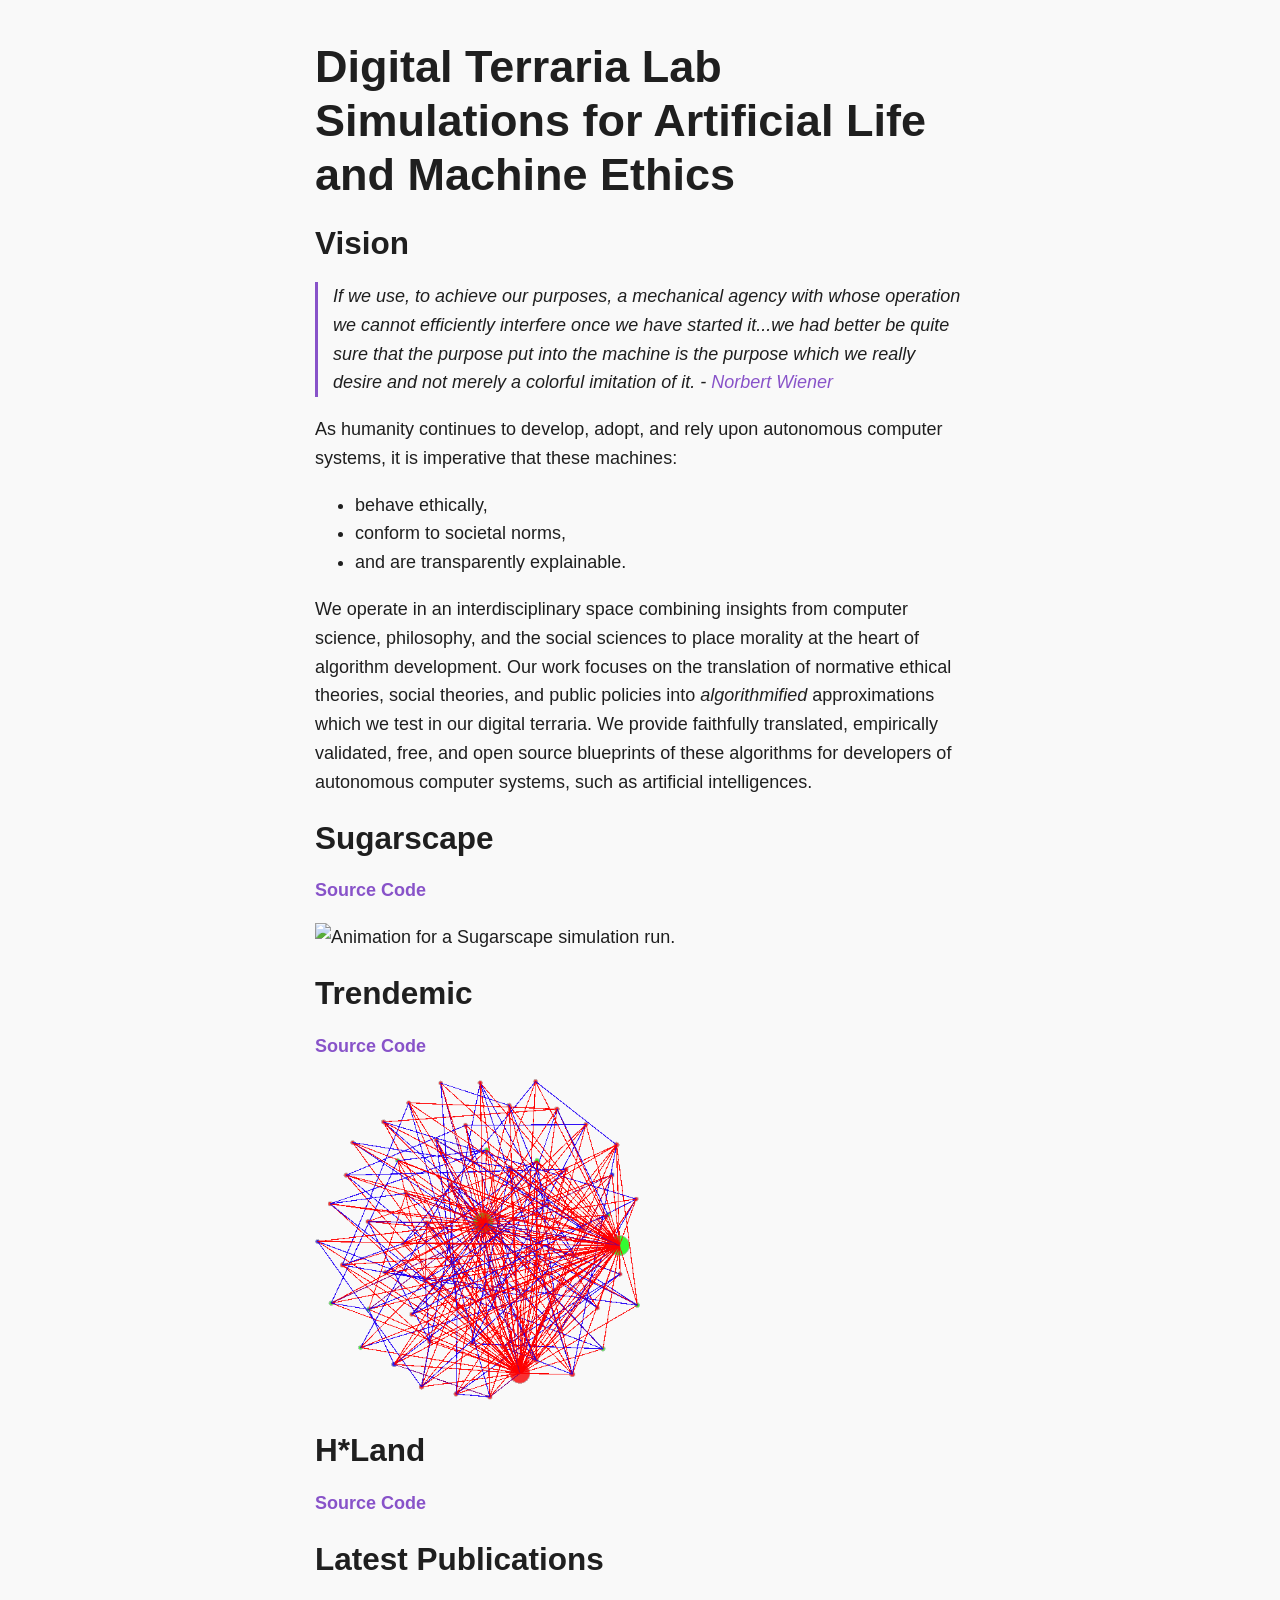
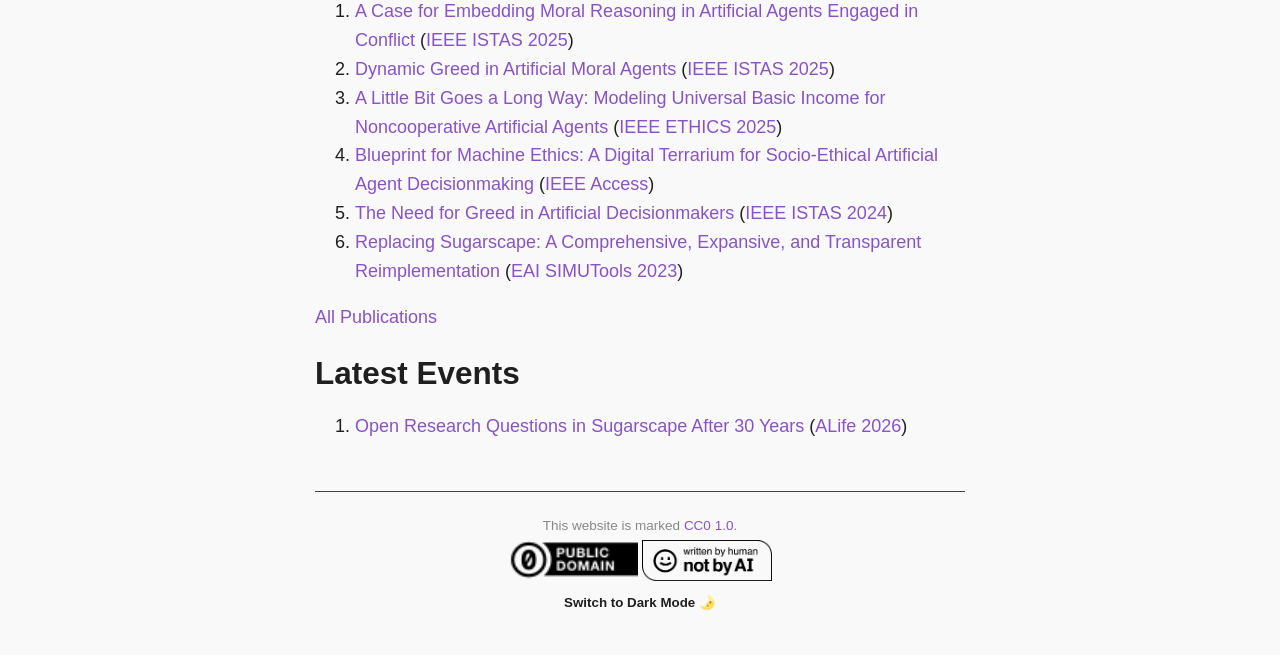
==== index.html @ 1401e4cb "Initial commit" ====
<!DOCTYPE html>
<html lang="en">

<head>
<meta charset="UTF-8">
<meta name="viewport" content="width=device-width, initial-scale=1.0">
<meta name="description" content="Homepage for the Digital Terraria Lab and their free, open source software.">
<meta name="keywords" content="digital terraria lab, artificial life, artificial intelligence, AI, agent, sugarscape, agent-based model, ABM, H*land, Prisoner's Dilemma, computational philosophy, computational social science, simulation, modeling">
<title>Digital Terraria Lab</title>
<link rel="stylesheet" href="assets/style.css">
<link rel="icon" type="image/x-icon" href="assets/favicon.ico">
</head>

<body>
<h1>Digital Terraria Lab Simulations for Artificial Life and Machine Ethics</h1>

<h2>Vision</h2>

<blockquote>
If we use, to achieve our purposes, a mechanical agency with whose operation we cannot efficiently interfere once we have started it...we had better be quite sure that the purpose put into the machine is the purpose which we really desire and not merely a colorful imitation of it.

- <a href="https://en.wikipedia.org/wiki/Norbert_Wiener">Norbert Wiener</a>
</blockquote>

<p>
As humanity continues to develop, adopt, and rely upon autonomous computer systems, it is imperative that these machines:
<ul>
<li>behave ethically,</li>
<li>conform to societal norms,</li>
<li>and are transparently explainable.</li>
</ul>
We operate in an interdisciplinary space combining insights from computer science, philosophy, and the social sciences to place morality at the heart of algorithm development.
Our work focuses on the translation of normative ethical theories, social theories, and public policies into <i>algorithmified</i> approximations which we test in our digital terraria.
We provide faithfully translated, empirically validated, free, and open source blueprints of these algorithms for developers of autonomous computer systems, such as artificial intelligences.
</p>

<h2>Sugarscape</h2>
<p><a href="https://github.com/digital-terraria-lab/sugarscape"><strong>Source Code</strong></a></p>

<img src="assets/sugarscape.gif" width=50% alt="Animation for a Sugarscape simulation run.">

<h2>Trendemic</h2>
<p><a href="https://github.com/nkremerh/trendemic"><strong>Source Code</strong></a></p>

<img src="assets/trendemic.gif" width=50% alt="Animation for a Trendemic simulation run.">

<h2>H*Land</h2>
<p><a href="https://github.com/nkremerh/hland"><strong>Source Code</strong></a></p>

<h2>Latest Publications</h2>
<ol>
<li><a href="assets/papers/kremer-herman:2025:moral-reasoning-conflict.pdf">A Case for Embedding Moral Reasoning in Artificial Agents Engaged in Conflict</a> (<a href="https://attend.ieee.org/istas-2025/">IEEE ISTAS 2025</a>)</li>
<li><a href="assets/papers/kremer-herman:2025:dynamic-greed.pdf">Dynamic Greed in Artificial Moral Agents</a> (<a href="https://attend.ieee.org/istas-2025/">IEEE ISTAS 2025</a>)</li>
<li><a href="assets/papers/milkowski:2025:little-bit-ubi.pdf">A Little Bit Goes a Long Way: Modeling Universal Basic Income for Noncooperative Artificial Agents</a> (<a href="https://attend.ieee.org/ethics-2025/">IEEE ETHICS 2025</a>)</li>
<li><a href="assets/papers/kremer-herman:2024:blueprints-for-machine-ethics.pdf">Blueprint for Machine Ethics: A Digital Terrarium for Socio-Ethical Artificial Agent Decisionmaking</a> (<a href="https://ieeexplore.ieee.org/document/10804777">IEEE Access</a>)</li>
<li><a href="assets/papers/kremer-herman:2024:need-for-greed.pdf">The Need for Greed in Artificial Decisionmakers</a> (<a href="https://attend.ieee.org/istas-2024/">IEEE ISTAS 2024</a>)</li>
<li><a href="assets/papers/kremer-herman:2023:replacing-sugarscape.pdf">Replacing Sugarscape: A Comprehensive, Expansive, and Transparent Reimplementation</a> (<a href="https://simutools.eai-conferences.org/2023/">EAI SIMUTools 2023</a>)</li>
</ol>
<a href="publications.html">All Publications</a>

<h2>Latest Events</h2>
<ol>
<li><a href="alife2026.html">Open Research Questions in Sugarscape After 30 Years</a> (<a href="https://2026.alife.org/">ALife 2026</a>)</li>
</ol>

<div class="footer">
<small>
<center>
This website is marked <a href="https://creativecommons.org/publicdomain/zero/1.0/">CC0 1.0</a>.<br/>
<img id="cc0" src="assets/cc0.png" width=20% alt="CC0 Logo."> <img id="notbyai" src="assets/notbyai.png" width="20%" alt="Website not written by AI.">
</small><br/>
<button id="modeswitch" onclick="colorswitch()"><strong>🌞 Switch to Light Mode</strong></div>
</center>
</div>

<script>
const root = document.documentElement;
const cc0 = document.getElementById("cc0");
const modeswitch = document.getElementById("modeswitch")
const notbyai = document.getElementById("notbyai");
var mode = "dark";

if(window.matchMedia && window.matchMedia("(prefers-color-scheme: light)").matches) { colorswitch(); }
window.matchMedia("(prefers-color-scheme: dark)").addEventListener("change", event => { colorswitch(); });

function colorswitch() {
    root.classList.toggle("lightmode");
    if(mode == "dark") {
        modeswitch.innerHTML = "<strong>Switch to Dark Mode 🌛</strong>";
        mode = "light";
        cc0.src = "assets/cc0-light.png";
        notbyai.src = "assets/notbyai-light.png";
    }
    else {
        modeswitch.innerHTML = "<strong>🌞 Switch to Light Mode</strong>";
        mode = "dark";
        cc0.src = "assets/cc0.png";
        notbyai.src = "assets/notbyai.png";
    }
}
</script>
</body>
</html>
---- assets/style.css ----
:root {
    --bg-color: #1a1a1a;
    --text-color: #e0e0e0;
    --link-color: #bb86fc;
    --code-bg: #2d2d2d;
}

.lightmode {
    --bg-color: #f9f9f9;
    --text-color: #1f1f1f;
    --link-color: #8853c9;
    --code-bg: #d2d2d2;
}

body {
    background-color: var(--bg-color);
    color: var(--text-color);
    font-family: -apple-system, BlinkMacSystemFont, "Segoe UI", Roboto, Helvetica, Arial, sans-serif, "Apple Color Emoji", "Segoe UI Emoji", "Segoe UI Symbol";
    line-height: 1.6;
    max-width: 650px;
    margin: 40px auto;
    padding: 0 10px;
    font-size: 18px;
}

h1, h2, h3 {
    margin-top: 30px;
}

h1 {
    line-height: 1.2;
    font-size: 2.5em;
}

h2 {
    line-height: 0.75;
    font-size: 1.75em;
}

h3 {
    line-height: 0.65;
    font-size: 1.5em;
}

a {
    color: var(--link-color);
    text-decoration: none;
}

a:hover {
    text-decoration: underline;
}

button {
    background-color: var(--bg-color);
    color: var(--text-color);
    border-width: 0px;
}

code,
pre {
    background: var(--code-bg);
    padding: 2px 5px;
    border-radius: 3px;
    font-family: "SFMono-Regular", Consolas, "Liberation Mono", Menlo, monospace;
}

pre {
    padding: 15px;
    overflow-x: auto;
}

blockquote {
    border-left: 3px solid var(--link-color);
    margin: 0;
    padding-left: 15px;
    font-style: italic;
}

.footer {
    margin-top: 50px;
    border-top: 1px solid #444;
    padding-top: 20px;
    font-size: 0.9em;
    color: #888;
}
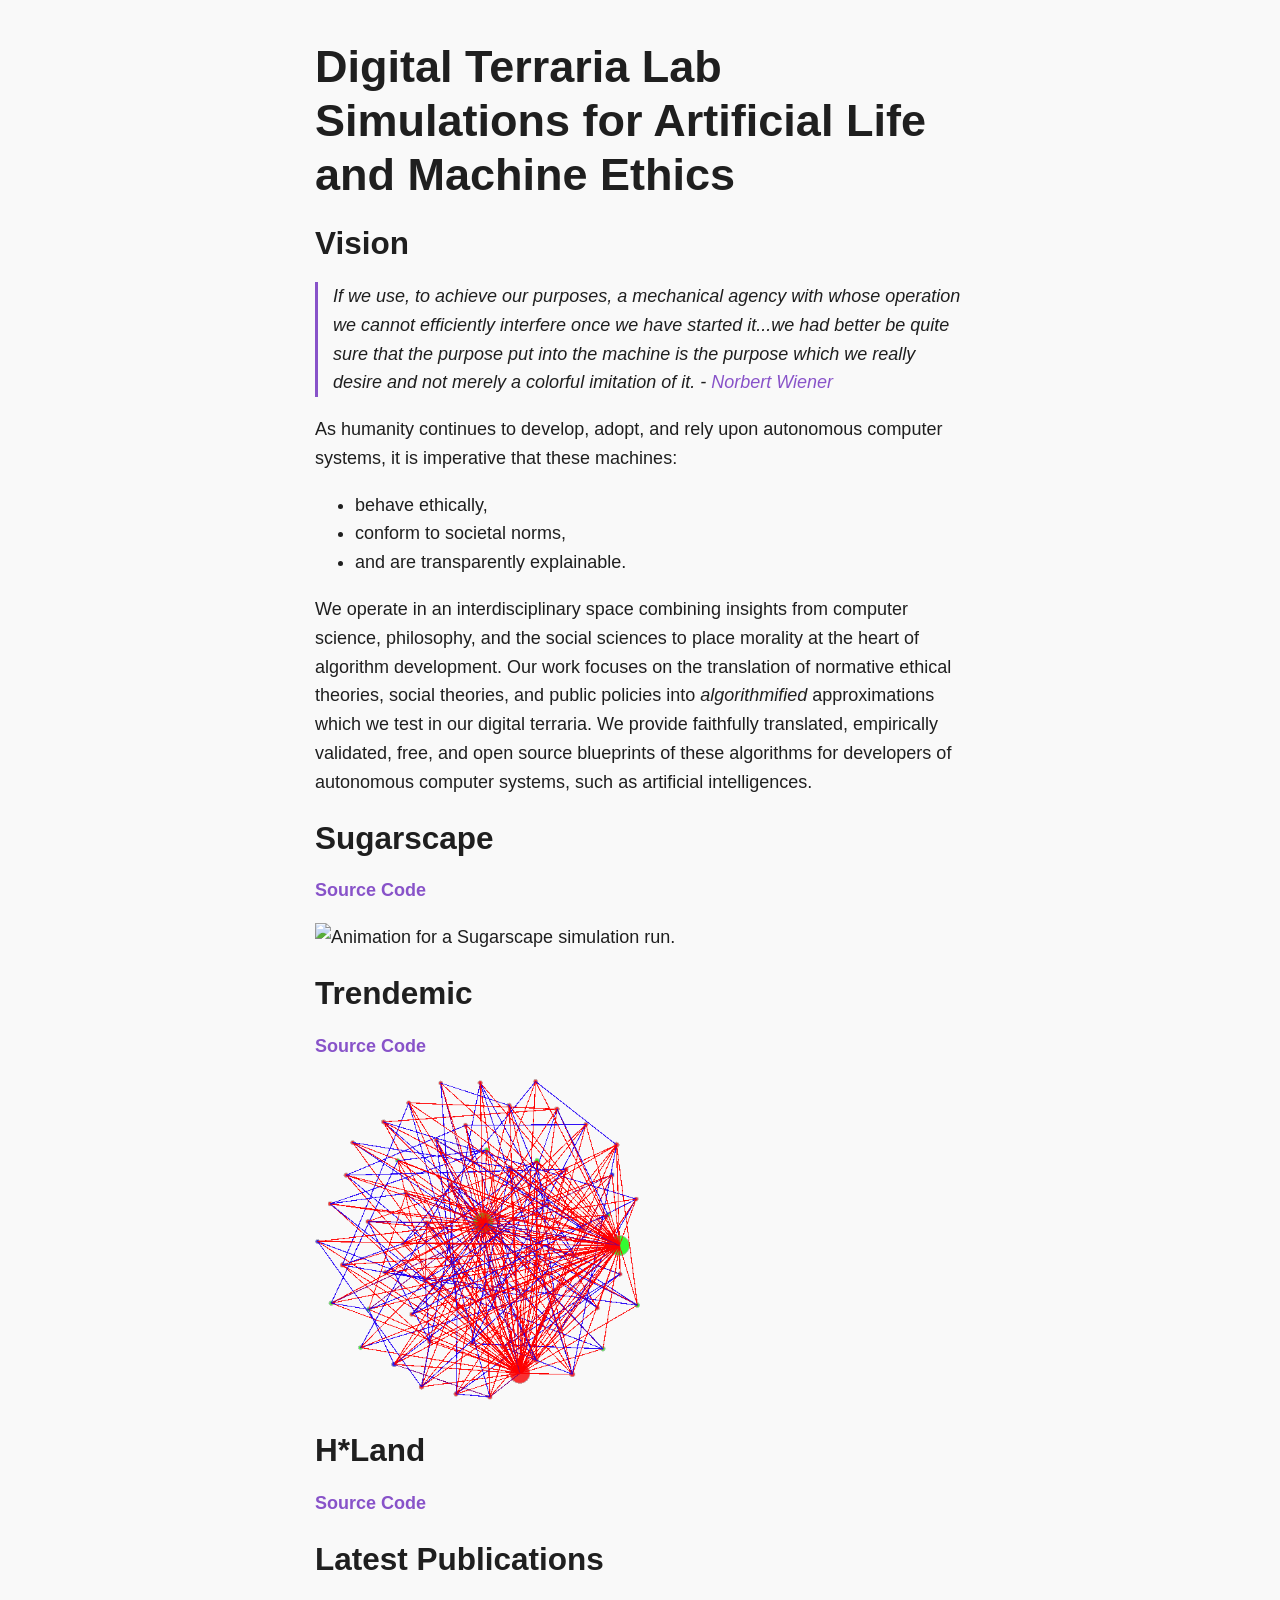
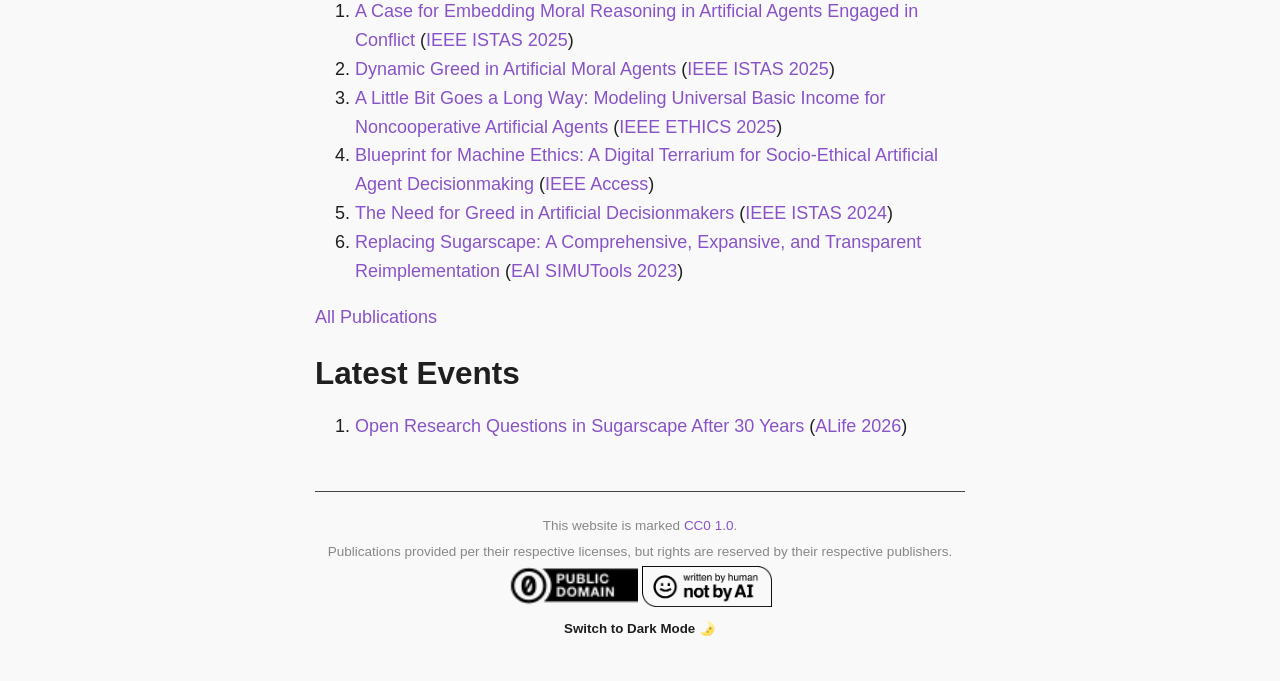
==== commit ad86f93f: "Adds license notice for shared publications" ====
--- a/index.html
+++ b/index.html
@@ -67,6 +67,7 @@
 <small>
 <center>
 This website is marked <a href="https://creativecommons.org/publicdomain/zero/1.0/">CC0 1.0</a>.<br/>
+Publications provided per their respective licenses, but rights are reserved by their respective publishers.<br/>
 <img id="cc0" src="assets/cc0.png" width=20% alt="CC0 Logo."> <img id="notbyai" src="assets/notbyai.png" width="20%" alt="Website not written by AI.">
 </small><br/>
 <button id="modeswitch" onclick="colorswitch()"><strong>🌞 Switch to Light Mode</strong></div>
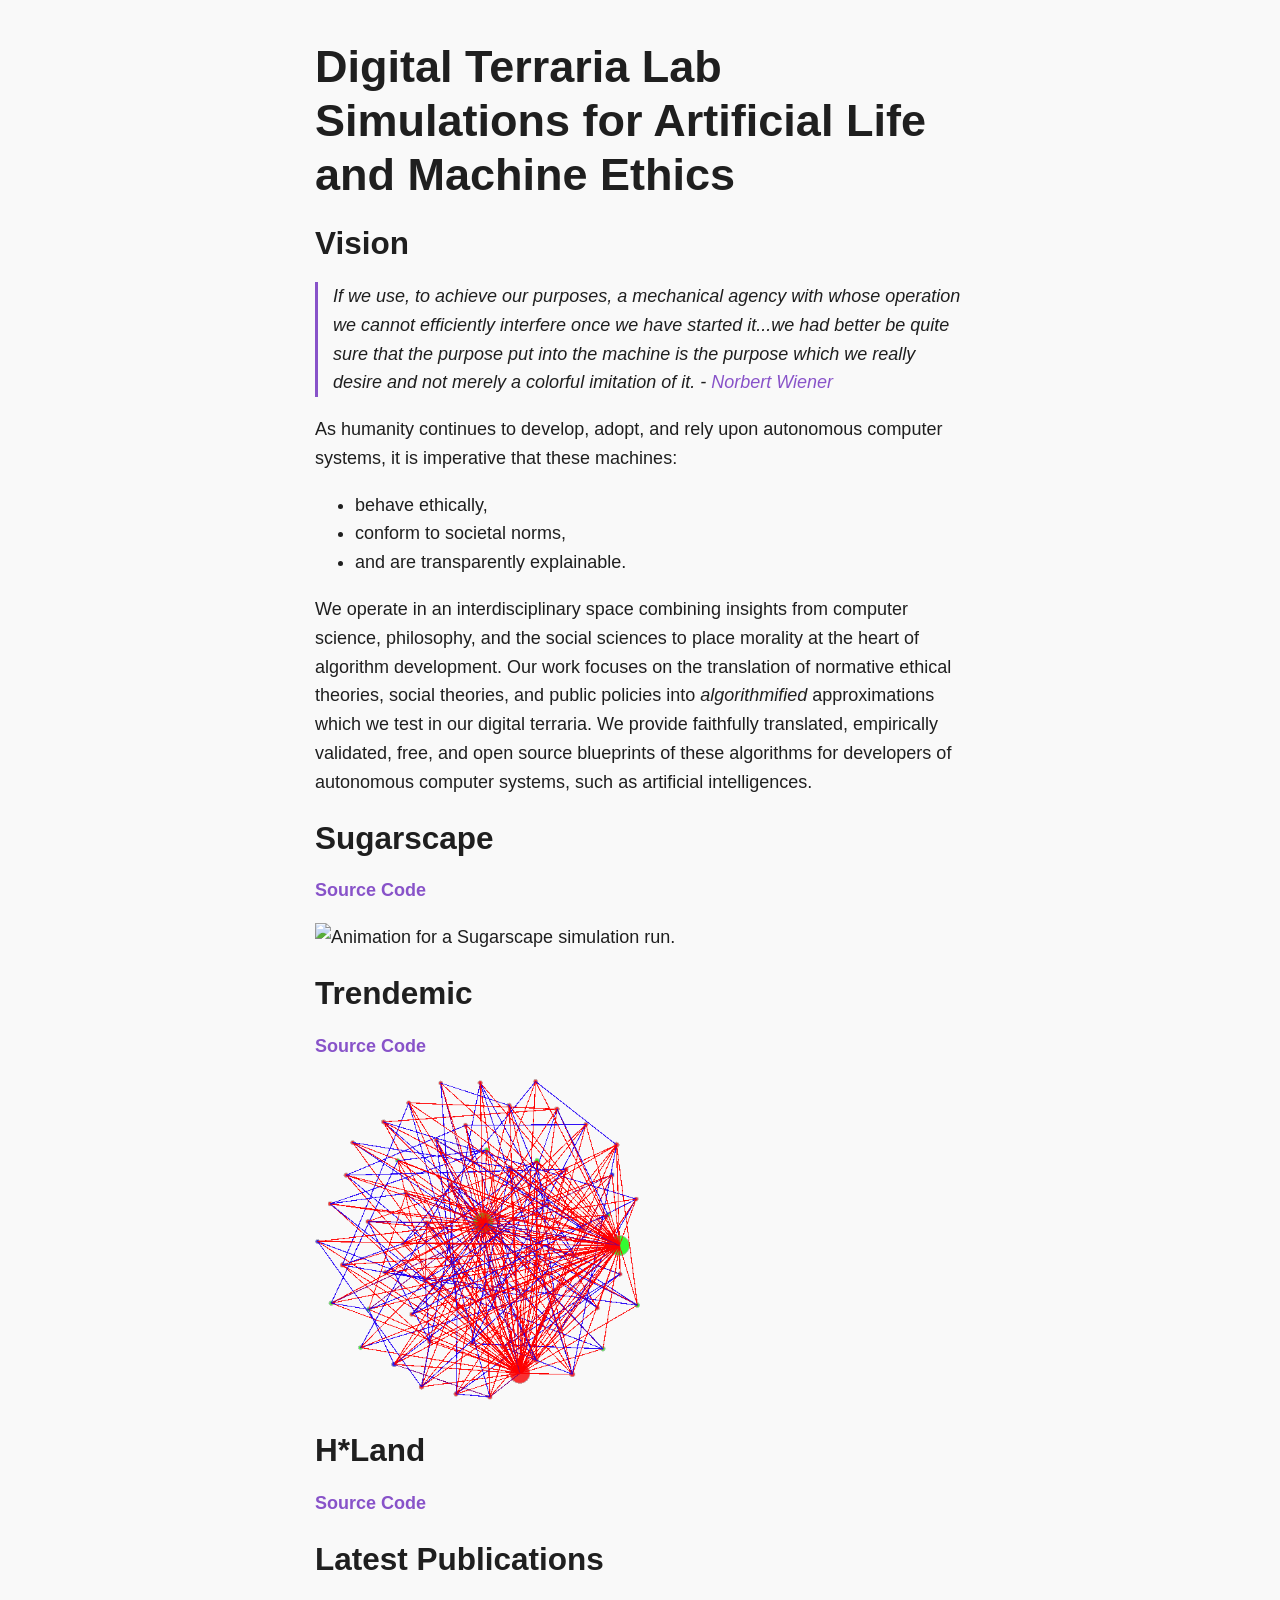
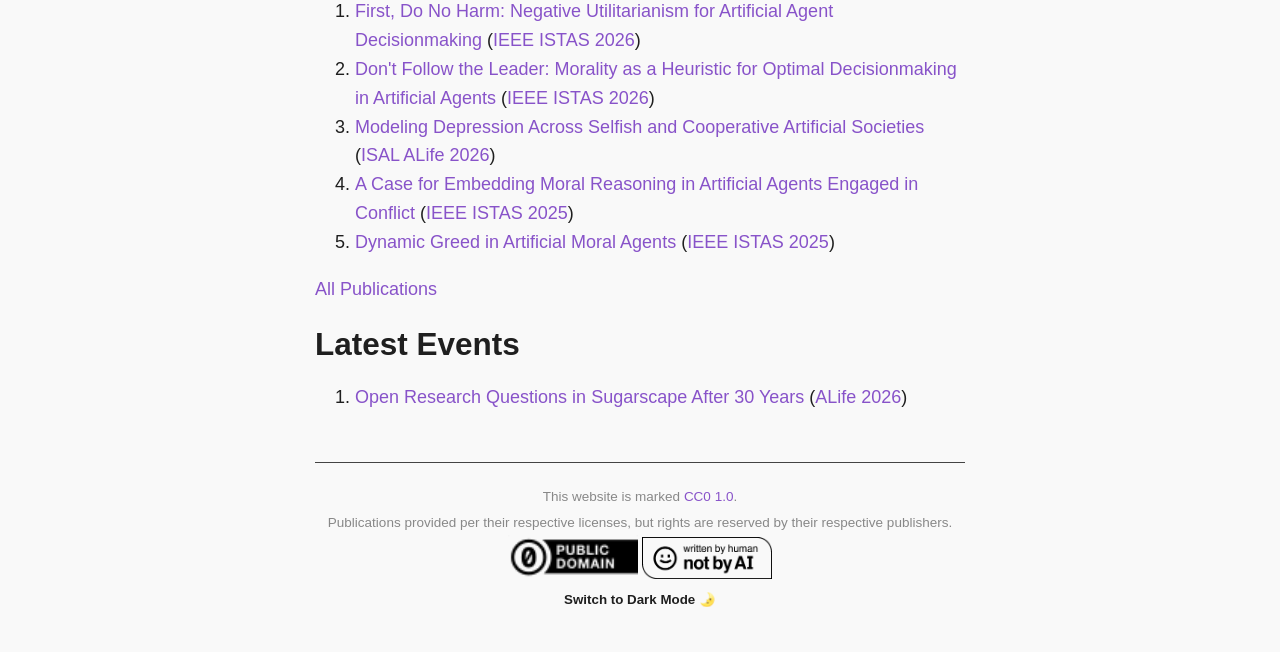
==== commit bf1641b7: "Adds ALife 2026 and IEEE ISTAS 2026 papers to publications lists" ====
--- a/index.html
+++ b/index.html
@@ -49,12 +49,11 @@
 
 <h2>Latest Publications</h2>
 <ol>
+<li><a href="assets/papers/kremer-herman:2026:negative-utilitarianism.pdf">First, Do No Harm: Negative Utilitarianism for Artificial Agent Decisionmaking</a> (<a href="https://attend.ieee.org/istas-2026/">IEEE ISTAS 2026</a>)</li>
+<li><a href="assets/papers/ruzek:2026:morality-as-heuristic.pdf">Don't Follow the Leader: Morality as a Heuristic for Optimal Decisionmaking in Artificial Agents</a> (<a href="https://attend.ieee.org/istas-2026/">IEEE ISTAS 2026</a>)</li>
+<li><a href="assets/papers/sipes:2026:modeling-depression.pdf">Modeling Depression Across Selfish and Cooperative Artificial Societies</a> (<a href="https://2026.alife.org">ISAL ALife 2026</a>)</li>
 <li><a href="assets/papers/kremer-herman:2025:moral-reasoning-conflict.pdf">A Case for Embedding Moral Reasoning in Artificial Agents Engaged in Conflict</a> (<a href="https://attend.ieee.org/istas-2025/">IEEE ISTAS 2025</a>)</li>
 <li><a href="assets/papers/kremer-herman:2025:dynamic-greed.pdf">Dynamic Greed in Artificial Moral Agents</a> (<a href="https://attend.ieee.org/istas-2025/">IEEE ISTAS 2025</a>)</li>
-<li><a href="assets/papers/milkowski:2025:little-bit-ubi.pdf">A Little Bit Goes a Long Way: Modeling Universal Basic Income for Noncooperative Artificial Agents</a> (<a href="https://attend.ieee.org/ethics-2025/">IEEE ETHICS 2025</a>)</li>
-<li><a href="assets/papers/kremer-herman:2024:blueprints-for-machine-ethics.pdf">Blueprint for Machine Ethics: A Digital Terrarium for Socio-Ethical Artificial Agent Decisionmaking</a> (<a href="https://ieeexplore.ieee.org/document/10804777">IEEE Access</a>)</li>
-<li><a href="assets/papers/kremer-herman:2024:need-for-greed.pdf">The Need for Greed in Artificial Decisionmakers</a> (<a href="https://attend.ieee.org/istas-2024/">IEEE ISTAS 2024</a>)</li>
-<li><a href="assets/papers/kremer-herman:2023:replacing-sugarscape.pdf">Replacing Sugarscape: A Comprehensive, Expansive, and Transparent Reimplementation</a> (<a href="https://simutools.eai-conferences.org/2023/">EAI SIMUTools 2023</a>)</li>
 </ol>
 <a href="publications.html">All Publications</a>
 
